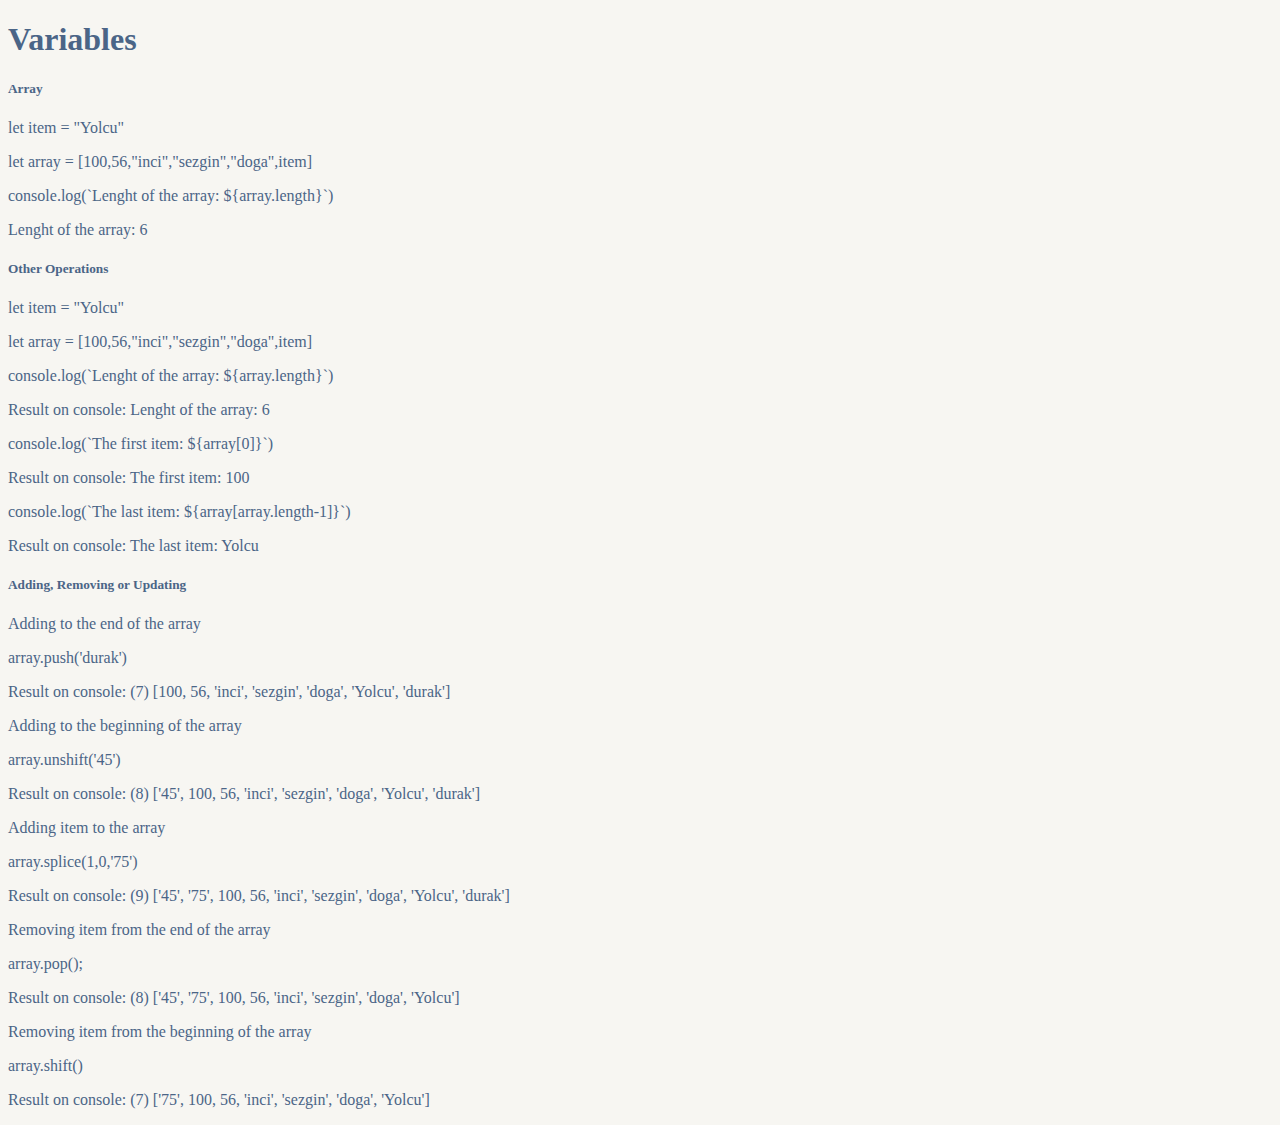
==== array.html @ d4277e46 "creating project" ====
<!DOCTYPE html>
<html lang="en">
<head>
    <meta charset="UTF-8">
    <meta name="viewport" content="width=device-width, initial-scale=1.0">
    <title>Array</title>
    <link href="https://cdn.jsdelivr.net/npm/bootstrap@5.0.2/dist/css/bootstrap.min.css" rel="stylesheet" integrity="sha384-EVSTQN3/azprG1Anm3QDgpJLIm9Nao0Yz1ztcQTwFspd3yD65VohhpuuCOmLASjC" crossorigin="anonymous">
    <link rel="stylesheet" href="style.css">
</head>
<body>
    <div class="container text-center mt-3">
         <div class="col-12">
            <h1>Variables</h1>
        </div>
        <div class="row row-cols-1 row-cols-md-3 g-4">
            <div class="col">
              <div class="card">
                <div class="card-body">
                  <h5 class="card-title">Array</h5>
                  <p class="card-text">let item = "Yolcu"</p>
                  <p class="card-text">let array = [100,56,"inci","sezgin","doga",item]</p>
                  <p class="card-text">console.log(`Lenght of the array: ${array.length}`)</p>
                  <p class="card-text bg-light">Lenght of the array: 6
                </p>
                </div>
              </div>
            </div>
            <div class="col">
                <div class="card">
                  <div class="card-body">
                    <h5 class="card-title">Other Operations</h5>
                    <p class="card-text">let item = "Yolcu"</p>
                    <p class="card-text">let array = [100,56,"inci","sezgin","doga",item]</p>
                    <p class="card-text">console.log(`Lenght of the array: ${array.length}`)</p>
                    <p class="card-text bg-light">Result on console: Lenght of the array: 6</p>
                    <p class="card-text">console.log(`The first item: ${array[0]}`)</p>
                    <p class="card-text bg-light">Result on console: The first item: 100</p>
                    <p class="card-text">console.log(`The last item: ${array[array.length-1]}`)</p>
                    <p class="card-text bg-light">Result on console: The last item: Yolcu</p>
                  </div>
                </div>
              </div>
              <div class="card">
                <div class="card-body">
                  <h5 class="card-title">Adding, Removing or Updating</h5>
                  <p class="card-text">Adding to the end of the array</p>
                  <p class="card-text">array.push('durak')</p>
                  <p class="card-text bg-light">Result on console: (7) [100, 56, 'inci', 'sezgin', 'doga', 'Yolcu', 'durak']</p>
                  <p class="card-text">Adding to the beginning of the array</p>
                  <p class="card-text">array.unshift('45')</p>
                  <p class="card-text bg-light">Result on console: (8) ['45', 100, 56, 'inci', 'sezgin', 'doga', 'Yolcu', 'durak']</p>
                  <p class="card-text">Adding item to the array</p>
                  <p class="card-text">array.splice(1,0,'75')</p>
                  <p class="card-text bg-light">Result on console: (9) ['45', '75', 100, 56, 'inci', 'sezgin', 'doga', 'Yolcu', 'durak']</p>
                  <p class="card-text">Removing item from the end of the array</p>
                  <p class="card-text">array.pop();</p>
                  <p class="card-text bg-light">Result on console: (8) ['45', '75', 100, 56, 'inci', 'sezgin', 'doga', 'Yolcu']</p>
                  <p class="card-text">Removing item from the beginning of the array </p>
                  <p class="card-text">array.shift()</p>
                  <p class="card-text bg-light">Result on console: (7) ['75', 100, 56, 'inci', 'sezgin', 'doga', 'Yolcu']</p>
                </div>
              </div>
            </div>
            
    </div>
    <script src="array.js"></script>
</body>
</html>
---- style.css ----
body{
    background-color: #F7F6F2;
    color: #4B6587;
}
a{
    text-decoration: none;
    color: #4B6587;
}
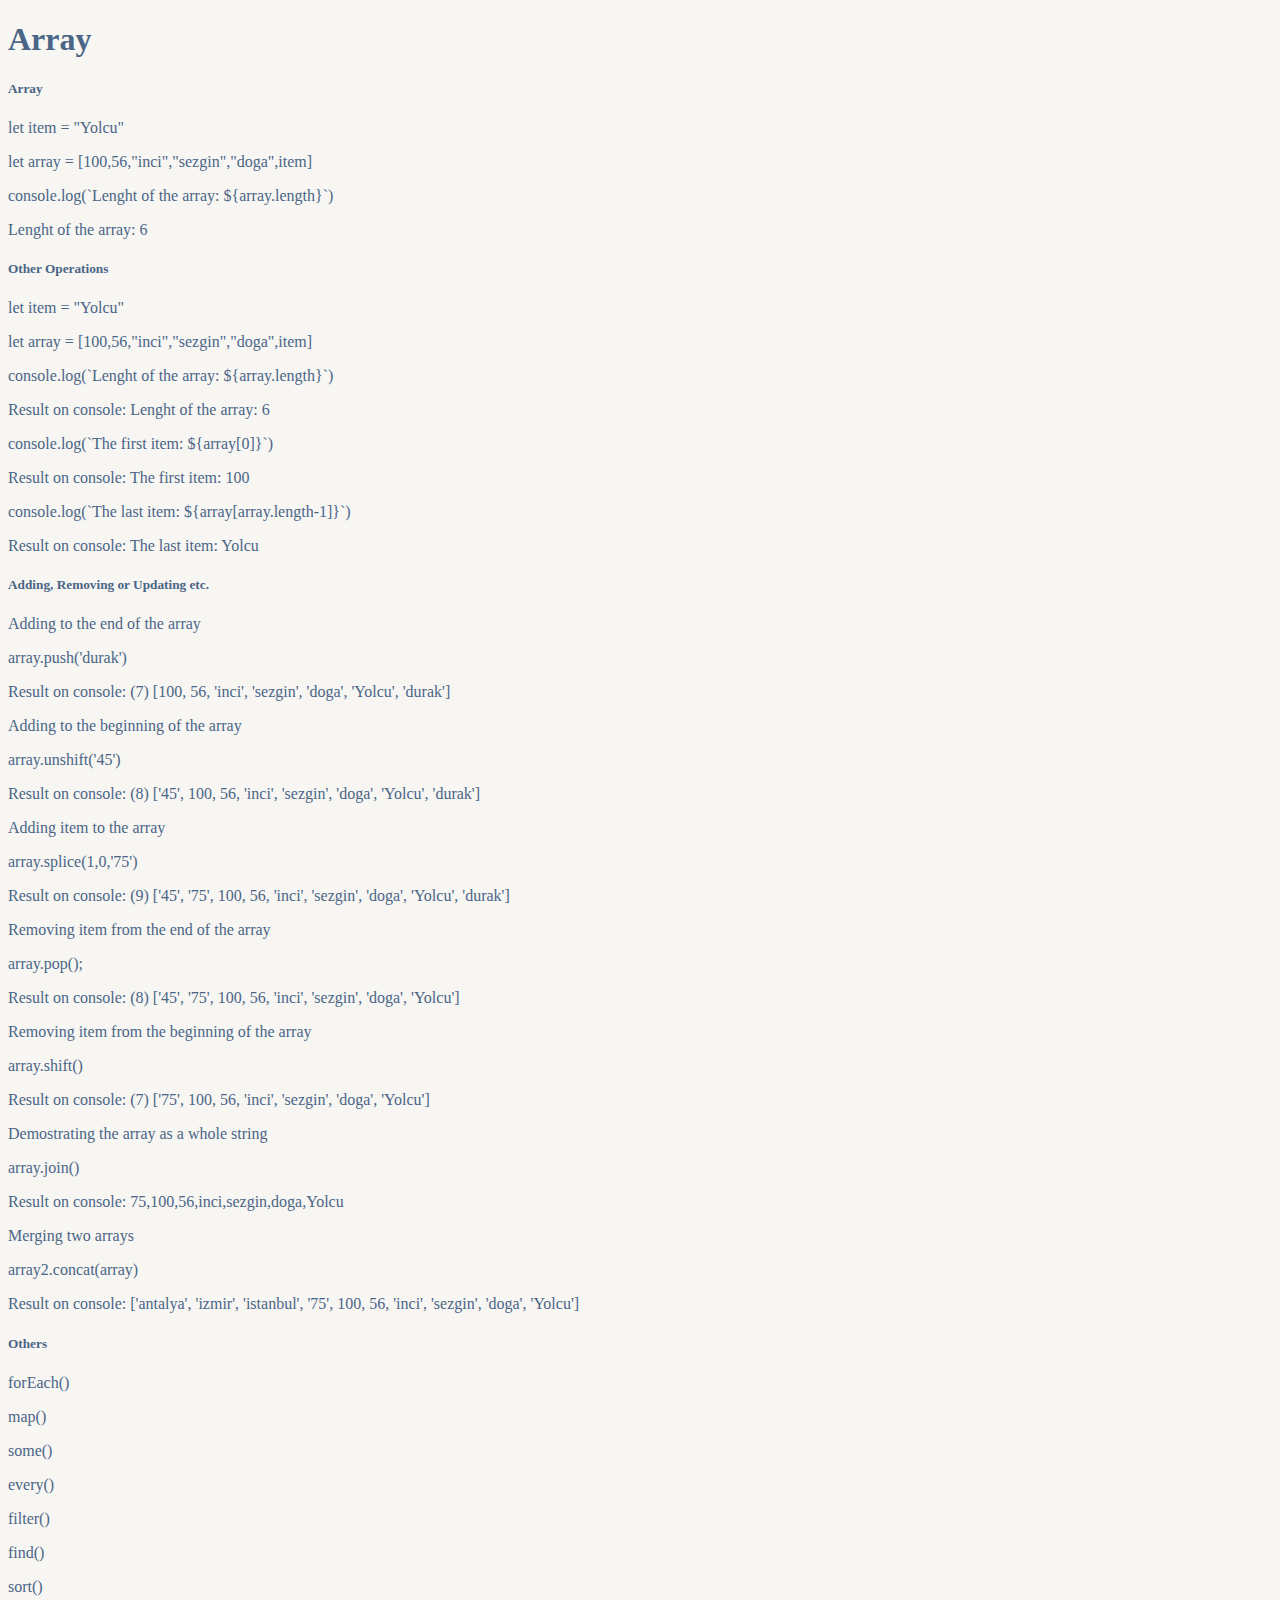
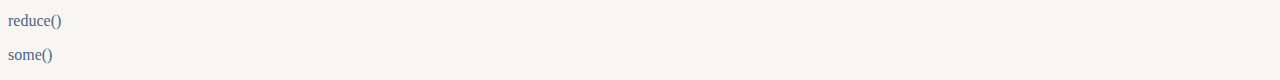
==== commit 2e1f3ec8: "adding new notes for array, creating new notes for loop" ====
--- a/array.html
+++ b/array.html
@@ -10,7 +10,7 @@
 <body>
     <div class="container text-center mt-3">
          <div class="col-12">
-            <h1>Variables</h1>
+            <h1>Array</h1>
         </div>
         <div class="row row-cols-1 row-cols-md-3 g-4">
             <div class="col">
@@ -42,7 +42,7 @@
               </div>
               <div class="card">
                 <div class="card-body">
-                  <h5 class="card-title">Adding, Removing or Updating</h5>
+                  <h5 class="card-title">Adding, Removing or Updating etc.</h5>
                   <p class="card-text">Adding to the end of the array</p>
                   <p class="card-text">array.push('durak')</p>
                   <p class="card-text bg-light">Result on console: (7) [100, 56, 'inci', 'sezgin', 'doga', 'Yolcu', 'durak']</p>
@@ -58,10 +58,31 @@
                   <p class="card-text">Removing item from the beginning of the array </p>
                   <p class="card-text">array.shift()</p>
                   <p class="card-text bg-light">Result on console: (7) ['75', 100, 56, 'inci', 'sezgin', 'doga', 'Yolcu']</p>
+                  <p class="card-text">Demostrating the array as a whole string</p>
+                  <p class="card-text">array.join()</p>
+                  <p class="card-text bg-light">Result on console: 75,100,56,inci,sezgin,doga,Yolcu</p>
+                  <p class="card-text">Merging two arrays</p>
+                  <p class="card-text">array2.concat(array)</p>
+                  <p class="card-text bg-light">Result on console: ['antalya', 'izmir', 'istanbul', '75', 100, 56, 'inci', 'sezgin', 'doga', 'Yolcu']</p>
                 </div>
               </div>
             </div>
-            
+            <div class="col">
+              <div class="card">
+                <div class="card-body">
+                  <h5 class="card-title">Others</h5>
+                  <p class="card-text">forEach()</p>
+                  <p class="card-text">map()</p>
+                  <p class="card-text">some()</p>
+                  <p class="card-text">every()</p>
+                  <p class="card-text">filter()</p>
+                  <p class="card-text">find()</p>
+                  <p class="card-text">sort()</p>
+                  <p class="card-text">reduce()</p>
+                  <p class="card-text">some()</p>
+                </div>
+              </div>
+            </div>
     </div>
     <script src="array.js"></script>
 </body>
